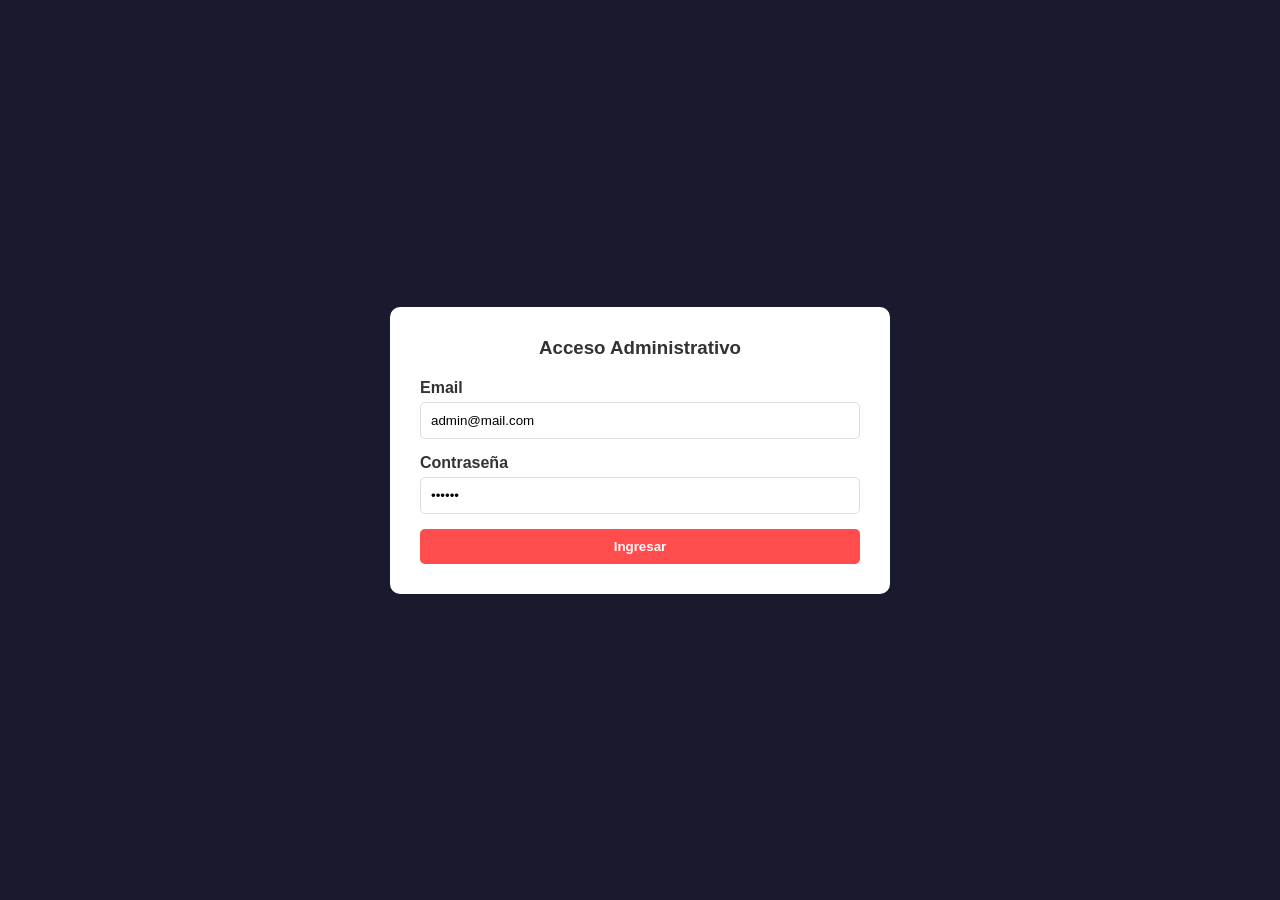
==== admin.html @ 079cc9fc "feact: creacion de estructura y primeros diseños" ====
<!DOCTYPE html>
<html lang="es">
<head>
    <meta charset="UTF-8">
    <meta name="viewport" content="width=device-width, initial-scale=1.0">
    <title>Panel de Administración | Conciertos Conectados</title>
    <link rel="stylesheet" href="css/styles.css">
    <link rel="stylesheet" href="css/responsive.css">
</head>
<body>

    <div id="login-block" class="modal active" style="background:#1a1a2e;">
        <div class="modal-content">
            <h3 style="text-align:center; margin-bottom:20px;">Acceso Administrativo</h3>
            <form id="form-login">
                <div class="form-group"><label>Email</label><input type="email" id="log-email" required value="admin@mail.com"></div>
                <div class="form-group"><label>Contraseña</label><input type="password" id="log-pass" required value="123456"></div>
                <button type="submit" class="btn btn-primary" style="width:100%;">Ingresar</button>
            </form>
        </div>
    </div>

    <div id="admin-dashboard" style="display:none;">
        <header>
            <div class="logo">Panel<span>Admin</span></div>
            <nav id="admin-nav">
                <a data-target="mod-categorias" class="active">Categorías</a>
                <a data-target="mod-eventos">Eventos</a>
                <a data-target="mod-ventas">Ventas</a>
                <a id="btn-logout" style="color:var(--primary-color)">Salir</a>
            </nav>
        </header>

        <main class="container">
            <section id="mod-categorias" class="admin-section">
                <div style="display:flex; justify-content:space-between; align-items:center;">
                    <h2>Módulo Categorías</h2>
                    <button class="btn btn-primary" id="btn-add-cat">Agregar Categoría</button>
                </div>
                <table id="table-categories">
                    <thead><tr><th>Nombre</th><th>Descripción</th><th>Acciones</th></tr></thead>
                    <tbody></tbody>
                </table>
            </section>

            <section id="mod-eventos" class="admin-section" style="display:none;">
                <div style="display:flex; justify-content:space-between; align-items:center;">
                    <h2>Módulo Eventos</h2>
                    <button class="btn btn-primary" id="btn-add-ev">Agregar Evento</button>
                </div>
                <table id="table-events">
                    <thead><tr><th>Código</th><th>Nombre</th><th>Ciudad</th><th>Precio</th><th>Acciones</th></tr></thead>
                    <tbody></tbody>
                </table>
            </section>

            <section id="mod-ventas" class="admin-section" style="display:none;">
                <h2>Historial de Ventas</h2>
                <table id="table-sales">
                    <thead><tr><th>Fecha</th><th>Cliente</th><th>Ciudad</th><th>Total</th><th>Detalles</th></tr></thead>
                    <tbody></tbody>
                </table>
            </section>
        </main>
    </div>

    <div id="modal-cat" class="modal">
        <div class="modal-content">
            <span class="close-modal" class="close-generic">&times;</span>
            <h3 id="cat-modal-title">Nueva Categoría</h3>
            <form id="form-category">
                <input type="hidden" id="cat-id">
                <div class="form-group"><label>Nombre</label><input type="text" id="cat-name" required></div>
                <div class="form-group"><label>Descripción</label><textarea id="cat-desc" required></textarea></div>
                <button type="submit" class="btn btn-primary">Guardar</button>
            </form>
        </div>
    </div>

    <div id="modal-ev" class="modal">
        <div class="modal-content">
            <span class="close-modal" class="close-generic">&times;</span>
            <h3 id="ev-modal-title">Gestionar Evento</h3>
            <form id="form-event">
                <div class="form-group"><label>Código</label><input type="text" id="ev-code" required></div>
                <div class="form-group"><label>Nombre</label><input type="text" id="ev-name" required></div>
                <div class="form-group"><label>Categoría</label><select id="ev-cat" required></select></div>
                <div class="form-group"><label>Precio (COP)</label><input type="number" id="ev-price" required></div>
                <div class="form-group"><label>Fecha</label><input type="date" id="ev-date" required></div>
                <div class="form-group"><label>Hora</label><input type="time" id="ev-time" required></div>
                <div class="form-group"><label>Ciudad</label>
                    <select id="ev-city" required>
                        <option value="Barranquilla">Barranquilla</option>
                        <option value="Bogotá">Bogotá</option>
                        <option value="Bucaramanga">Bucaramanga</option>
                        <option value="Medellín">Medellín</option>
                    </select>
                </div>
                <div class="form-group"><label>URL Imagen</label><input type="url" id="ev-img" required></div>
                <div class="form-group"><label>Descripción</label><textarea id="ev-desc" required></textarea></div>
                <button type="submit" class="btn btn-primary">Guardar Evento</button>
            </form>
        </div>
    </div>

    <script src="js/data-seed.js"></script>
    <script src="js/storage.js"></script>
    <script src="js/admin.js"></script>
</body>
</html>
---- css/styles.css ----
/* --- VARIABLES Y CONFIGURACIÓN BASE --- */
:root {
    --primary-color: #ff4d4d;
    --secondary-color: #1a1a2e;
    --accent-color: #ffd700;
    --text-light: #ffffff;
    --text-dark: #333333;
    --bg-light: #f8f9fa;
    --success-color: #2ecc71;
}

* {
    margin: 0;
    padding: 0;
    box-sizing: border-box;
    font-family: 'Segoe UI', Tahoma, Geneva, Verdana, sans-serif;
}

body {
    background-color: var(--bg-light);
    color: var(--text-dark);
}

/* --- NAVBAR --- */
header {
    background-color: var(--secondary-color);
    padding: 15px 5%;
    display: flex;
    justify-content: space-between;
    align-items: center;
    position: sticky;
    top: 0;
    z-index: 1000;
    box-shadow: 0 4px 10px rgba(0,0,0,0.1);
}

.logo {
    color: var(--text-light);
    font-size: 24px;
    font-weight: bold;
    text-transform: uppercase;
    letter-spacing: 1px;
}

.logo span { color: var(--primary-color); }

nav a {
    color: var(--text-light);
    text-decoration: none;
    margin-left: 20px;
    font-weight: 500;
    transition: color 0.3s;
    cursor: pointer;
}

nav a:hover, nav a.active { color: var(--primary-color); }

/* --- HERO SECTION --- */
.hero {
    background: linear-gradient(rgba(26, 26, 46, 0.85), rgba(26, 26, 46, 0.95)), 
                url('https://images.unsplash.com/photo-1514525253161-7a46d19cd819?q=80&w=1200') no-repeat center center/cover;
    height: 40vh;
    display: flex;
    flex-direction: column;
    justify-content: center;
    align-items: center;
    text-align: center;
    color: var(--text-light);
    padding: 0 20px;
}

.hero h1 { font-size: 2.8rem; margin-bottom: 15px; }
.hero p { font-size: 1.1rem; margin-bottom: 20px; color: #bdc3c7; max-width: 600px;}

/* --- FILTROS Y BUSCADOR --- */
.filtros-container {
    background: white;
    padding: 20px;
    border-radius: 10px;
    margin-top: -30px;
    box-shadow: 0 5px 15px rgba(0,0,0,0.08);
    display: flex;
    gap: 15px;
    flex-wrap: wrap;
}

.filtros-container input, .filtros-container select {
    flex: 1;
    min-width: 200px;
    padding: 10px;
    border: 1px solid #ddd;
    border-radius: 5px;
    font-size: 14px;
}

/* --- GRID Y CONTENEDORES --- */
.container {
    max-width: 1200px;
    margin: 40px auto;
    padding: 0 20px;
}

.section-title {
    font-size: 2rem;
    margin-bottom: 30px;
    position: relative;
    padding-bottom: 10px;
}

.section-title::after {
    content: ''; position: absolute; bottom: 0; left: 0; width: 60px; height: 4px; background-color: var(--primary-color);
}

.grid-eventos {
    display: grid;
    grid-template-columns: repeat(auto-fill, minmax(280px, 1fr));
    gap: 30px;
    margin-top: 20px;
}

/* --- MODALES GENERALES --- */
.modal {
    position: fixed;
    top: 0; left: 0; width: 100%; height: 100%;
    background: rgba(0,0,0,0.6);
    display: none;
    justify-content: center;
    align-items: center;
    z-index: 2000;
}

.modal.active { display: flex; }

.modal-content {
    background: white;
    padding: 30px;
    border-radius: 10px;
    width: 90%;
    max-width: 500px;
    position: relative;
    max-height: 90vh;
    overflow-y: auto;
}

.modal-large { max-width: 700px; }

.close-modal {
    position: absolute; top: 15px; right: 20px; font-size: 24px; cursor: pointer;
}

/* --- TABLAS Y FORMULARIOS (ADMIN) --- */
.form-group {
    margin-bottom: 15px;
}

.form-group label {
    display: block; margin-bottom: 5px; font-weight: 600;
}

.form-group input, .form-group select, .form-group textarea {
    width: 100%; padding: 10px; border: 1px solid #ddd; border-radius: 5px;
}

.btn {
    padding: 10px 20px; border: none; border-radius: 5px; cursor: pointer; font-weight: bold;
}
.btn-primary { background: var(--primary-color); color: white; }
.btn-secondary { background: var(--secondary-color); color: white; }

table {
    width: 100%; border-collapse: collapse; margin-top: 20px; background: white;
}
th, td { padding: 12px; text-align: left; border-bottom: 1px solid #ddd; }
th { background: var(--secondary-color); color: white; }
---- css/responsive.css ----
@media (max-width: 768px) {
    header { flex-direction: column; gap: 15px; text-align: center; }
    nav a { margin: 0 10px; }
    .hero h1 { font-size: 2rem; }
    .filtros-container { flex-direction: column; }
    .filtros-container input, .filtros-container select { width: 100%; }
    table, thead, tbody, th, td, tr { display: block; }
    tr { margin-bottom: 15px; border: 1px solid #ddd; padding: 10px; background: white; }
    td { text-align: right; padding-left: 50%; position: relative; }
    td::before {
        content: attr(data-label); position: absolute; left: 10px; font-weight: bold;
    }
}
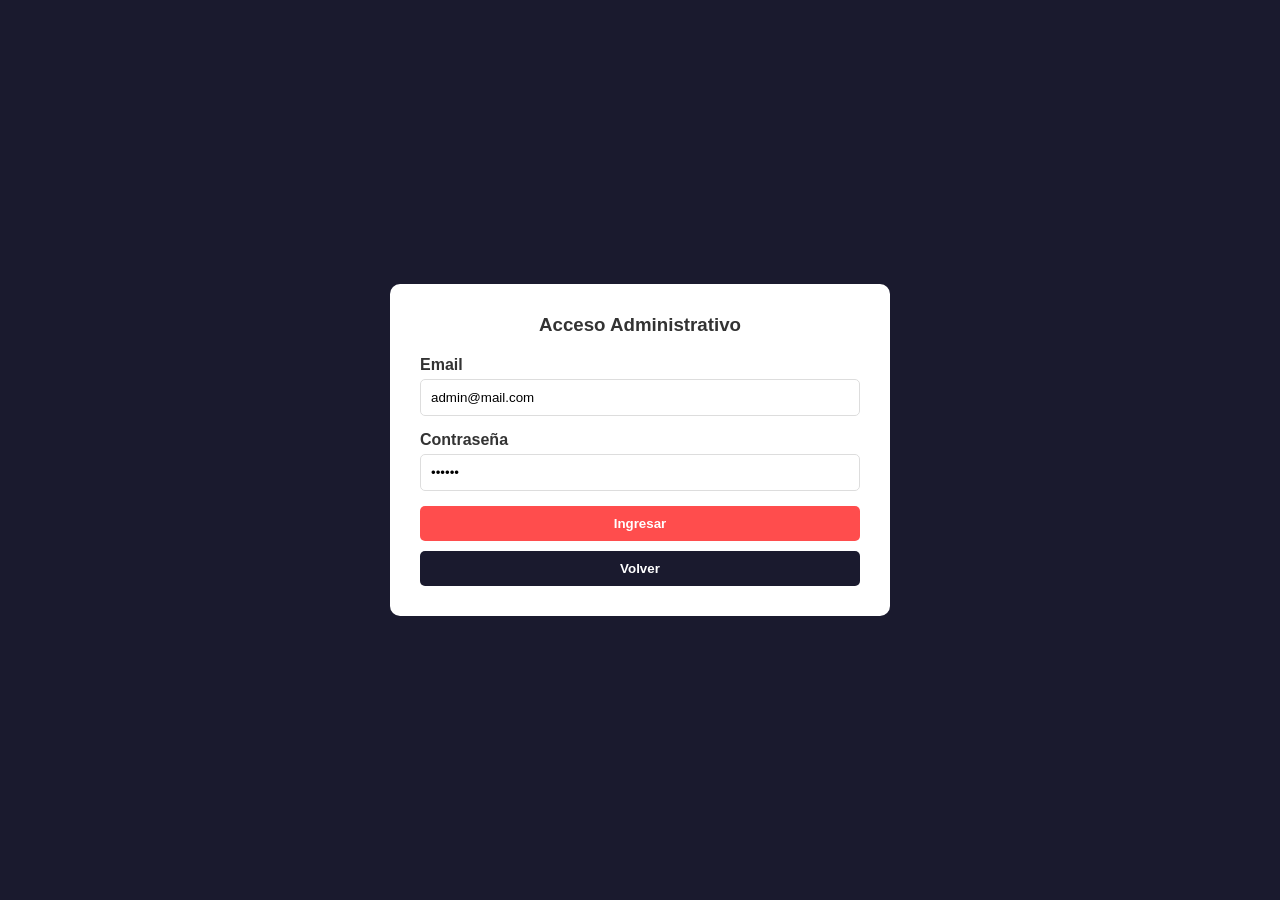
==== commit b3d73426: "fix: arreglos de fallos de diseño" ====
--- a/admin.html
+++ b/admin.html
@@ -1,5 +1,6 @@
 <!DOCTYPE html>
 <html lang="es">
+
 <head>
     <meta charset="UTF-8">
     <meta name="viewport" content="width=device-width, initial-scale=1.0">
@@ -7,15 +8,19 @@
     <link rel="stylesheet" href="css/styles.css">
     <link rel="stylesheet" href="css/responsive.css">
 </head>
+
 <body>
 
     <div id="login-block" class="modal active" style="background:#1a1a2e;">
         <div class="modal-content">
             <h3 style="text-align:center; margin-bottom:20px;">Acceso Administrativo</h3>
             <form id="form-login">
-                <div class="form-group"><label>Email</label><input type="email" id="log-email" required value="admin@mail.com"></div>
-                <div class="form-group"><label>Contraseña</label><input type="password" id="log-pass" required value="123456"></div>
+                <div class="form-group"><label>Email</label><input type="email" id="log-email" required
+                        value="admin@mail.com"></div>
+                <div class="form-group"><label>Contraseña</label><input type="password" id="log-pass" required
+                        value="123456"></div>
                 <button type="submit" class="btn btn-primary" style="width:100%;">Ingresar</button>
+                <button type="button" class="btn btn-secondary" onclick="location.href='index.html'" style="width:100%; margin-top:10px;">Volver</button>
             </form>
         </div>
     </div>
@@ -38,7 +43,13 @@
                     <button class="btn btn-primary" id="btn-add-cat">Agregar Categoría</button>
                 </div>
                 <table id="table-categories">
-                    <thead><tr><th>Nombre</th><th>Descripción</th><th>Acciones</th></tr></thead>
+                    <thead>
+                        <tr>
+                            <th>Nombre</th>
+                            <th>Descripción</th>
+                            <th>Acciones</th>
+                        </tr>
+                    </thead>
                     <tbody></tbody>
                 </table>
             </section>
@@ -49,7 +60,15 @@
                     <button class="btn btn-primary" id="btn-add-ev">Agregar Evento</button>
                 </div>
                 <table id="table-events">
-                    <thead><tr><th>Código</th><th>Nombre</th><th>Ciudad</th><th>Precio</th><th>Acciones</th></tr></thead>
+                    <thead>
+                        <tr>
+                            <th>Código</th>
+                            <th>Nombre</th>
+                            <th>Ciudad</th>
+                            <th>Precio</th>
+                            <th>Acciones</th>
+                        </tr>
+                    </thead>
                     <tbody></tbody>
                 </table>
             </section>
@@ -57,7 +76,15 @@
             <section id="mod-ventas" class="admin-section" style="display:none;">
                 <h2>Historial de Ventas</h2>
                 <table id="table-sales">
-                    <thead><tr><th>Fecha</th><th>Cliente</th><th>Ciudad</th><th>Total</th><th>Detalles</th></tr></thead>
+                    <thead>
+                        <tr>
+                            <th>Fecha</th>
+                            <th>Cliente</th>
+                            <th>Ciudad</th>
+                            <th>Total</th>
+                            <th>Detalles</th>
+                        </tr>
+                    </thead>
                     <tbody></tbody>
                 </table>
             </section>
@@ -66,7 +93,7 @@
 
     <div id="modal-cat" class="modal">
         <div class="modal-content">
-            <span class="close-modal" class="close-generic">&times;</span>
+            <span class="close-modal close-generic">&times;</span>
             <h3 id="cat-modal-title">Nueva Categoría</h3>
             <form id="form-category">
                 <input type="hidden" id="cat-id">
@@ -79,7 +106,7 @@
 
     <div id="modal-ev" class="modal">
         <div class="modal-content">
-            <span class="close-modal" class="close-generic">&times;</span>
+            <span class="close-modal close-generic">&times;</span>
             <h3 id="ev-modal-title">Gestionar Evento</h3>
             <form id="form-event">
                 <div class="form-group"><label>Código</label><input type="text" id="ev-code" required></div>
@@ -102,9 +129,45 @@
             </form>
         </div>
     </div>
-
+    <div id="modal-sale" class="modal">
+        <div class="modal-content" style="max-width:700px;">
+    
+            <span id="close-sale" class="close-modal">&times;</span>
+    
+            <h3>Detalle de la Venta</h3>
+    
+            <div id="sale-detail-content"></div>
+    
+        </div>
+    </div> 
+    <div id="modal-confirm" class="modal">
+        <div class="modal-content" style="max-width:400px; text-align:center;">
+    
+            <h3 id="confirm-title">Confirmación</h3>
+    
+            <p id="confirm-message" style="margin:20px 0;">
+                ¿Está seguro?
+            </p>
+    
+            <div style="display:flex;justify-content:center;gap:15px;">
+    
+                <button id="confirm-cancel" class="btn btn-secondary">
+                    Cancelar
+                </button>
+    
+                <button id="confirm-ok" class="btn btn-primary">
+                    Eliminar
+                </button>
+    
+            </div>
+    
+        </div>
+    </div>
+    
+    <div id="toast" class="toast"></div>
     <script src="js/data-seed.js"></script>
     <script src="js/storage.js"></script>
     <script src="js/admin.js"></script>
 </body>
+
 </html>
--- a/css/styles.css
+++ b/css/styles.css
@@ -171,4 +171,165 @@
     width: 100%; border-collapse: collapse; margin-top: 20px; background: white;
 }
 th, td { padding: 12px; text-align: left; border-bottom: 1px solid #ddd; }
-th { background: var(--secondary-color); color: white; }+th { background: var(--secondary-color); color: white; }
+/* ==========================================================================
+   VITRINA COMERCIAL: GRID DE EVENTOS
+   ========================================================================== */
+
+/* Contenedor principal de la vitrina */
+#eventos-container,
+.grid-eventos {
+    display: grid;
+    grid-template-columns: repeat(auto-fill, minmax(280px, 1fr));
+    gap: 30px;
+    padding: 20px 0;
+}
+
+/* ¡ESTA ES LA CORRECCIÓN CLAVE! 
+   Hacemos que el Web Component se comporte como un contenedor flexible 
+   para que no rompa el tamaño ni la alineación del diseño original.
+*/
+event-card {
+    display: flex;
+    flex-direction: column;
+    height: 100%;
+}
+
+/* Estilo de la tarjeta interna (se mantiene igual a tu diseño original) */
+.tarjeta-evento {
+    background: #ffffff;
+    border-radius: 15px;
+    overflow: hidden;
+    box-shadow: 0 10px 20px rgba(0, 0, 0, 0.05);
+    transition: transform 0.3s, box-shadow 0.3s;
+    display: flex;
+    flex-direction: column;
+    height: 100%; /* Obliga a la tarjeta a ocupar todo el alto disponible */
+    border: 1px solid #f0f0f0;
+}
+
+/* Efecto Hover al pasar el mouse por encima */
+.tarjeta-evento:hover {
+    transform: translateY(-5px);
+    box-shadow: 0 15px 30px rgba(0, 0, 0, 0.1);
+}
+
+/* Contenedor de la imagen del evento */
+.imagen-contenedor {
+    position: relative;
+    width: 100%;
+    height: 180px;
+    overflow: hidden;
+}
+
+.imagen-contenedor img {
+    width: 100%;
+    height: 100%;
+    object-fit: cover;
+    transition: transform 0.5s;
+}
+
+.tarjeta-evento:hover .imagen-contenedor img {
+    transform: scale(1.05);
+}
+
+/* Etiqueta flotante de la categoría (Conciertos, Deportes, etc.) */
+.tag-categoria {
+    position: absolute;
+    top: 12px;
+    left: 12px;
+    background: rgba(0, 0, 0, 0.7);
+    color: #ffffff;
+    padding: 5px 12px;
+    border-radius: 20px;
+    font-size: 0.75rem;
+    font-weight: bold;
+    z-index: 2;
+    backdrop-filter: blur(4px);
+}
+
+/* Bloque de texto e información del evento */
+.info-evento {
+    padding: 20px;
+    display: flex;
+    flex-direction: column;
+    flex-grow: 1; /* Hace que este bloque use todo el espacio restante */
+}
+
+.info-evento h3 {
+    margin: 0 0 10px 0;
+    font-size: 1.25rem;
+    color: #2c3e50;
+    line-height: 1.4;
+}
+
+.info-evento .detalles {
+    font-size: 0.85rem;
+    color: #7f8c8d;
+    line-height: 1.6;
+    margin-bottom: 20px;
+}
+
+/* Sección inferior de la tarjeta (Precio y Botones) */
+.footer-tarjeta {
+    margin-top: auto; /* Empuja el precio y los botones siempre al fondo */
+    display: flex;
+    justify-content: space-between;
+    align-items: center;
+    padding-top: 15px;
+    border-top: 1px solid #f8f9fa;
+}
+
+.footer-tarjeta .precio {
+    font-size: 1.15rem;
+    font-weight: bold;
+    color: #e74c3c; /* Reemplaza por tu color primario si es necesario */
+}
+
+/* Ajustes pequeños de botones dentro de la tarjeta */
+.footer-tarjeta .btn-ver,
+.footer-tarjeta .btn-comprar {
+    padding: 8px 12px;
+    font-size: 0.85rem;
+    border-radius: 8px;
+    cursor: pointer;
+    font-weight: 600;
+}
+/* ===========================
+   TOAST NOTIFICACIONES
+=========================== */
+
+.toast{
+    position: fixed;
+    top: 20px;
+    right: 20px;
+    min-width: 320px;
+    max-width: 420px;
+    padding: 16px 20px;
+    border-radius: 12px;
+    color: white;
+    font-size: 15px;
+    font-weight: 600;
+    box-shadow: 0 10px 25px rgba(0,0,0,.25);
+    transform: translateX(450px);
+    opacity: 0;
+    transition: .35s ease;
+    z-index: 99999;
+}
+
+.toast.show{
+    transform: translateX(0);
+    opacity:1;
+}
+
+.toast.success{
+    background:#27ae60;
+}
+
+.toast.error{
+    background:#e74c3c;
+}
+
+.toast.info{
+    background:#2980b9;
+}
